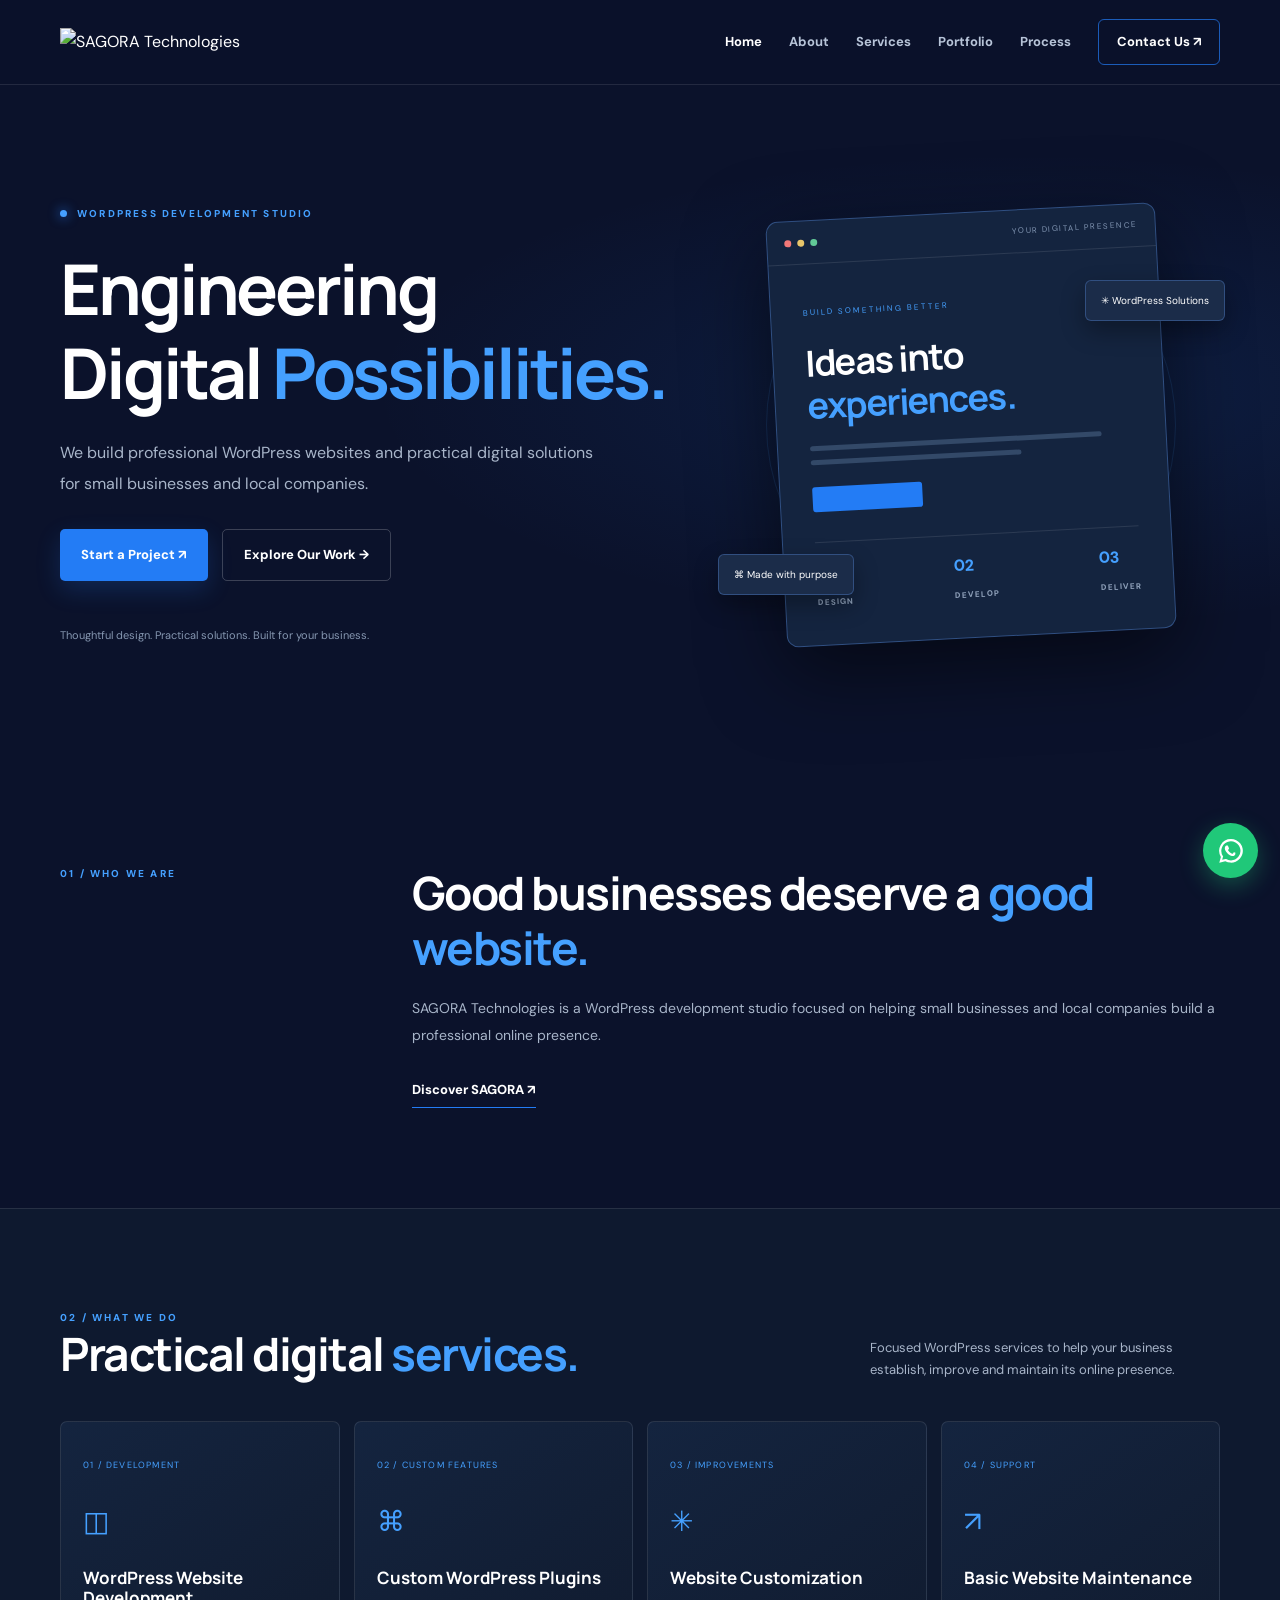
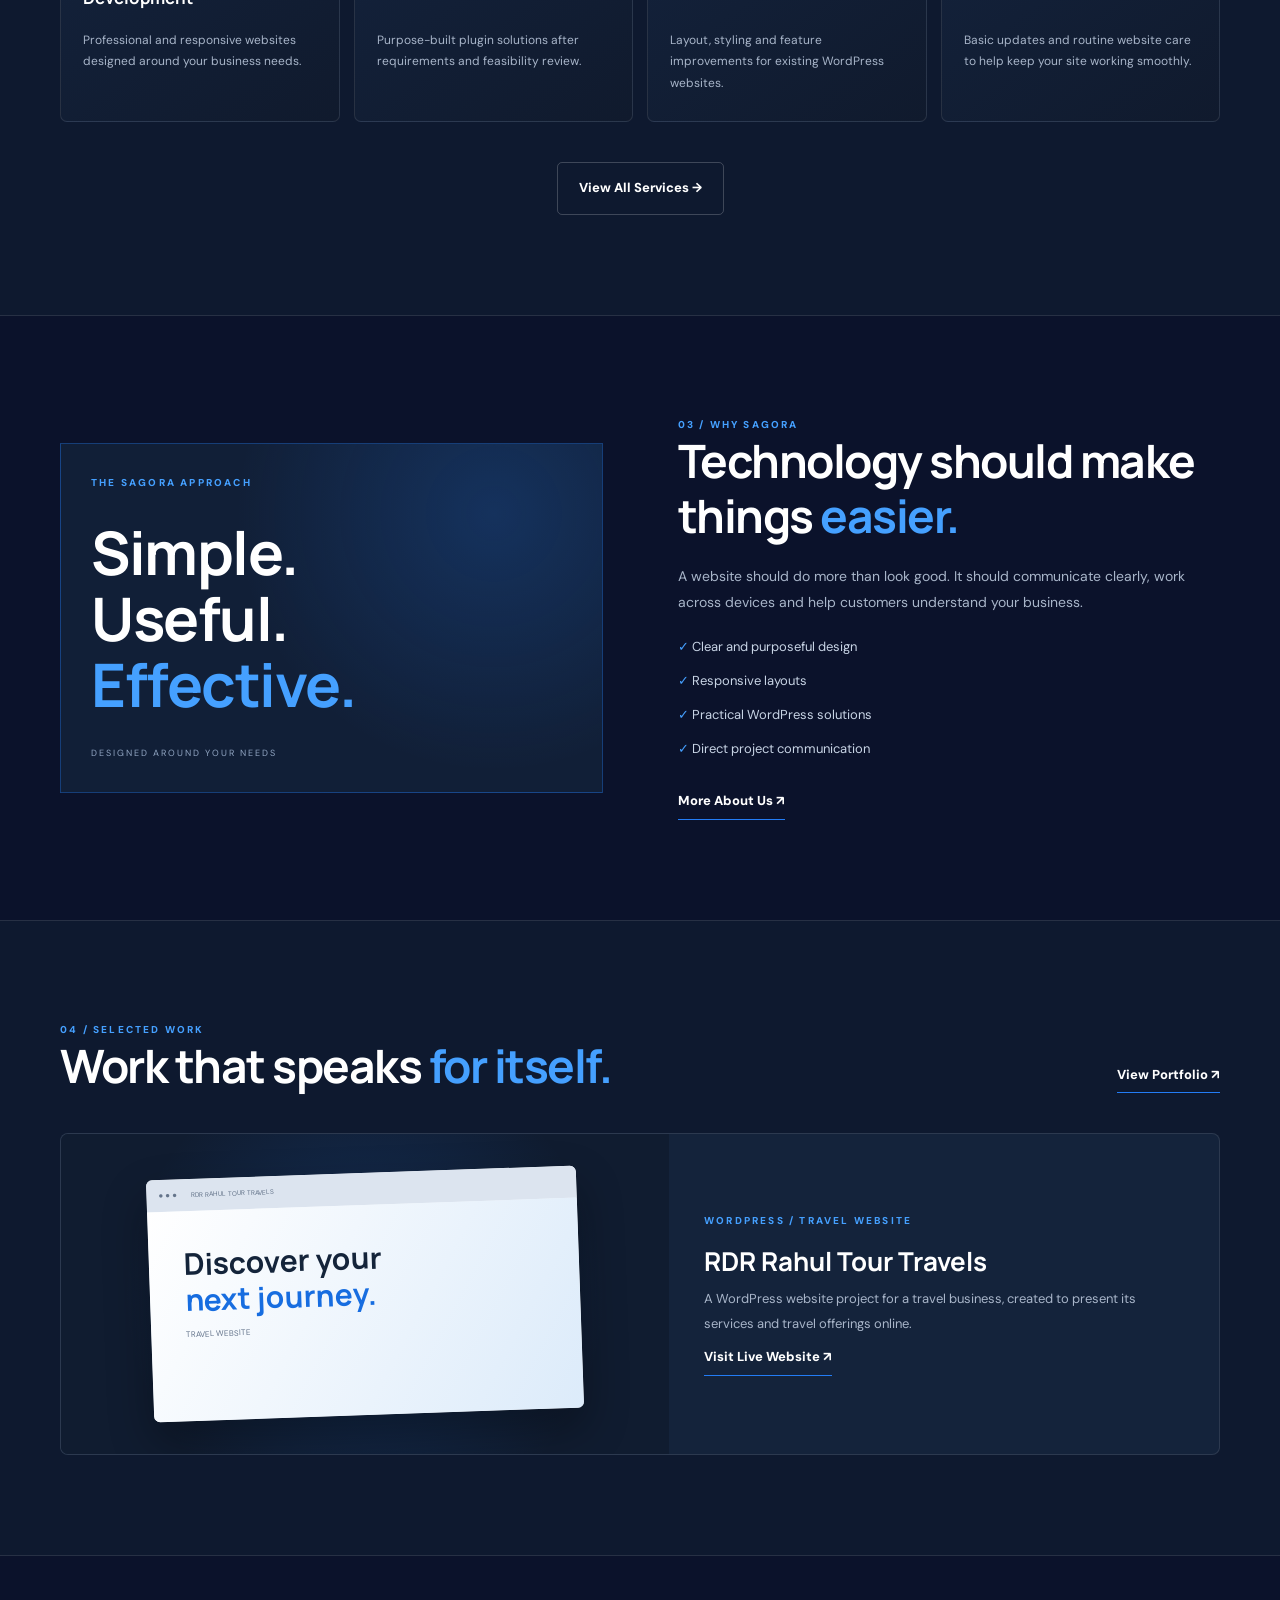
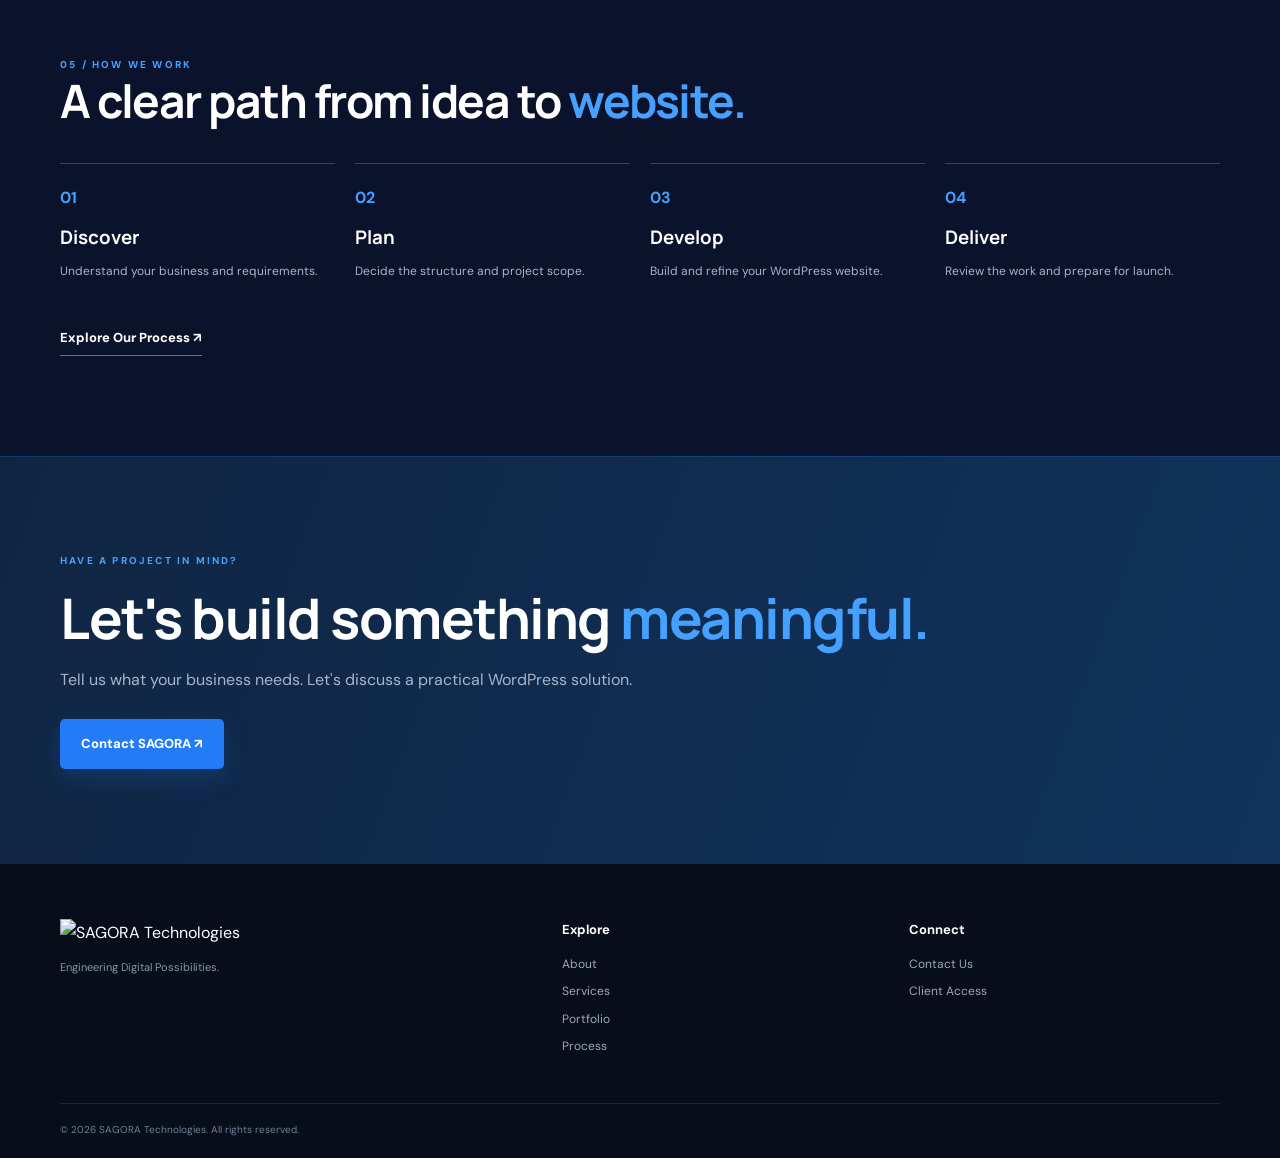
==== index.html @ b519bece "Add files via upload" ====
<!DOCTYPE html>
<html lang="en">
<head>
  <meta charset="UTF-8">
  <meta name="viewport" content="width=device-width, initial-scale=1">
  <meta name="description" content="SAGORA Technologies — WordPress website development for businesses.">
  <meta name="theme-color" content="#0B122B">
  <title>SAGORA Technologies | Engineering Digital Possibilities</title>
  <link rel="icon" type="image/png" href="assets/sagora-logo.png">
  <link rel="preconnect" href="https://fonts.googleapis.com">
  <link href="https://fonts.googleapis.com/css2?family=DM+Sans:wght@400;500;600;700&family=Manrope:wght@400;500;600;700;800&display=swap" rel="stylesheet">
  <link rel="stylesheet" href="style.css">
</head>
<body>
<header class="header">
  <div class="container nav-wrap">
    <a href="index.html" class="brand"><img src="assets/sagora-logo.png" alt="SAGORA Technologies"></a>
    <button class="menu-toggle" aria-label="Toggle navigation">☰</button>
    <nav class="nav">
      <a class="active" href="index.html">Home</a>
      <a href="about.html">About</a>
      <a href="services.html">Services</a>
      <a href="work.html">Portfolio</a>
      <a href="process.html">Process</a>
      <a class="nav-button" href="login.html">Contact Us ↗</a>
    </nav>
  </div>
</header>

<main>
  <section class="hero">
    <div class="container hero-grid">
      <div class="hero-copy reveal">
        <div class="eyebrow"><i></i> WORDPRESS DEVELOPMENT STUDIO</div>
        <h1>Engineering<br>Digital <span>Possibilities.</span></h1>
        <p>We build professional WordPress websites and practical digital solutions for small businesses and local companies.</p>
        <div class="actions">
          <a class="btn primary" href="login.html">Start a Project ↗</a>
          <a class="btn outline" href="work.html">Explore Our Work →</a>
        </div>
        <div class="hero-caption">Thoughtful design. Practical solutions. Built for your business.</div>
      </div>

      <div class="hero-art reveal">
        <div class="art-orbit"></div>
        <div class="art-window">
          <div class="window-top"><span></span><span></span><span></span><small>YOUR DIGITAL PRESENCE</small></div>
          <div class="window-content">
            <small>BUILD SOMETHING BETTER</small>
            <h2>Ideas into<br><span>experiences.</span></h2>
            <div class="fake-line"></div><div class="fake-line short"></div>
            <div class="fake-button"></div>
            <div class="art-bottom"><span>01<br><small>DESIGN</small></span><span>02<br><small>DEVELOP</small></span><span>03<br><small>DELIVER</small></span></div>
          </div>
        </div>
        <div class="art-tag tag-one">✳ WordPress Solutions</div>
        <div class="art-tag tag-two">⌘ Made with purpose</div>
      </div>
    </div>
  </section>

  <section class="section">
    <div class="container intro-grid reveal">
      <div class="eyebrow">01 / WHO WE ARE</div>
      <div><h2>Good businesses deserve a <span>good website.</span></h2>
        <p>SAGORA Technologies is a WordPress development studio focused on helping small businesses and local companies build a professional online presence.</p>
        <a class="text-link" href="about.html">Discover SAGORA ↗</a>
      </div>
    </div>
  </section>

  <section class="section section-alt">
    <div class="container">
      <div class="section-heading reveal">
        <div><div class="eyebrow">02 / WHAT WE DO</div><h2>Practical digital <span>services.</span></h2></div>
        <p>Focused WordPress services to help your business establish, improve and maintain its online presence.</p>
      </div>
      <div class="service-grid">
        <article class="service-card reveal"><span>01 / DEVELOPMENT</span><div class="service-icon">◫</div><h3>WordPress Website Development</h3><p>Professional and responsive websites designed around your business needs.</p></article>
        <article class="service-card reveal"><span>02 / CUSTOM FEATURES</span><div class="service-icon">⌘</div><h3>Custom WordPress Plugins</h3><p>Purpose-built plugin solutions after requirements and feasibility review.</p></article>
        <article class="service-card reveal"><span>03 / IMPROVEMENTS</span><div class="service-icon">✳</div><h3>Website Customization</h3><p>Layout, styling and feature improvements for existing WordPress websites.</p></article>
        <article class="service-card reveal"><span>04 / SUPPORT</span><div class="service-icon">↗</div><h3>Basic Website Maintenance</h3><p>Basic updates and routine website care to help keep your site working smoothly.</p></article>
      </div>
      <div class="center"><a href="services.html" class="btn outline">View All Services →</a></div>
    </div>
  </section>

  <section class="section">
    <div class="container feature-grid">
      <div class="feature-panel reveal"><div class="eyebrow">THE SAGORA APPROACH</div><h2>Simple.<br>Useful.<br><span>Effective.</span></h2><small>DESIGNED AROUND YOUR NEEDS</small></div>
      <div class="reveal"><div class="eyebrow">03 / WHY SAGORA</div><h2>Technology should make things <span>easier.</span></h2>
        <p>A website should do more than look good. It should communicate clearly, work across devices and help customers understand your business.</p>
        <ul class="check-list"><li>✓ Clear and purposeful design</li><li>✓ Responsive layouts</li><li>✓ Practical WordPress solutions</li><li>✓ Direct project communication</li></ul>
        <a href="about.html" class="text-link">More About Us ↗</a>
      </div>
    </div>
  </section>

  <section class="section section-alt">
    <div class="container">
      <div class="section-heading reveal"><div><div class="eyebrow">04 / SELECTED WORK</div><h2>Work that speaks <span>for itself.</span></h2></div><a href="work.html" class="text-link">View Portfolio ↗</a></div>
      <a class="project-card reveal" href="https://rdrrahultourtravels.thsite.top/" target="_blank" rel="noopener noreferrer">
        <div class="project-art"><div class="project-browser"><div class="browser-top">● ● ● <small>RDR RAHUL TOUR TRAVELS</small></div><div class="browser-body"><h3>Discover your<br><span>next journey.</span></h3><small>TRAVEL WEBSITE</small></div></div></div>
        <div class="project-info"><div class="eyebrow">WORDPRESS / TRAVEL WEBSITE</div><h3>RDR Rahul Tour Travels</h3><p>A WordPress website project for a travel business, created to present its services and travel offerings online.</p><span class="text-link">Visit Live Website ↗</span></div>
      </a>
    </div>
  </section>

  <section class="section">
    <div class="container">
      <div class="eyebrow">05 / HOW WE WORK</div><h2>A clear path from idea to <span>website.</span></h2>
      <div class="steps-grid">
        <div class="step"><b>01</b><h3>Discover</h3><p>Understand your business and requirements.</p></div>
        <div class="step"><b>02</b><h3>Plan</h3><p>Decide the structure and project scope.</p></div>
        <div class="step"><b>03</b><h3>Develop</h3><p>Build and refine your WordPress website.</p></div>
        <div class="step"><b>04</b><h3>Deliver</h3><p>Review the work and prepare for launch.</p></div>
      </div>
      <a href="process.html" class="text-link">Explore Our Process ↗</a>
    </div>
  </section>

  <section class="cta">
    <div class="container reveal"><div class="eyebrow">HAVE A PROJECT IN MIND?</div><h2>Let's build something <span>meaningful.</span></h2><p>Tell us what your business needs. Let's discuss a practical WordPress solution.</p><a href="login.html" class="btn primary">Contact SAGORA ↗</a></div>
  </section>
</main>

<footer class="footer">
  <div class="container footer-grid">
    <div><img src="assets/sagora-logo.png" alt="SAGORA Technologies"><p>Engineering Digital Possibilities.</p></div>
    <div><h4>Explore</h4><a href="about.html">About</a><a href="services.html">Services</a><a href="work.html">Portfolio</a><a href="process.html">Process</a></div>
    <div><h4>Connect</h4><a href="login.html">Contact Us</a><a href="login.html">Client Access</a></div>
  </div>
  <div class="container footer-bottom">© <span class="year"></span> SAGORA Technologies. All rights reserved.</div>
</footer>

<a class="floating-whatsapp" href="login.html" aria-label="Login to contact SAGORA">
  <svg viewBox="0 0 32 32" aria-hidden="true"><path d="M16 3.2A12.6 12.6 0 0 0 5.2 22.3L3.5 28.5l6.4-1.7A12.6 12.6 0 1 0 16 3.2Zm0 22.8a10.2 10.2 0 0 1-5.2-1.4l-.4-.2-3.8 1 1-3.7-.3-.4A10.2 10.2 0 1 1 16 26Zm5.6-7.6c-.3-.2-1.8-.9-2.1-1s-.5-.2-.7.2-.8 1-1 1.2-.4.2-.7.1a8.3 8.3 0 0 1-2.5-1.5 9.4 9.4 0 0 1-1.7-2.1c-.2-.3 0-.5.1-.6l.5-.6c.2-.2.2-.4.3-.6s0-.4 0-.6-.7-1.7-1-2.3-.5-.5-.7-.5h-.6c-.2 0-.6.1-.9.4s-1.2 1.2-1.2 2.8 1.2 3.2 1.4 3.4a11.6 11.6 0 0 0 4.5 4c.6.3 1.1.5 1.5.6.6.2 1.2.2 1.6.1.5-.1 1.8-.7 2-1.4s.3-1.3.2-1.4-.3-.2-.6-.4Z"/></svg>
</a>
<script src="script.js"></script>
</body>
</html>
---- style.css ----
:root {
  --navy:#0B122B;
  --blue:#237CF5;
  --slate:#64748B;
  --white:#fff;
  --muted:#A8B5C9;
  --line:rgba(255,255,255,.1);
  --card:#111D34;
}
*{margin:0;padding:0;box-sizing:border-box}
html{scroll-behavior:smooth}
body{background:var(--navy);color:var(--white);font-family:"DM Sans",sans-serif;line-height:1.7;overflow-x:hidden}
a{text-decoration:none;color:inherit}
button,input,select,textarea{font:inherit}
.container{width:min(1160px,calc(100% - 44px));margin:auto}
.header{position:sticky;top:0;z-index:100;background:rgba(11,18,43,.92);backdrop-filter:blur(18px);border-bottom:1px solid var(--line)}
.nav-wrap{height:84px;display:flex;align-items:center;justify-content:space-between}
.brand img{width:190px;height:65px;object-fit:contain;object-position:left center}
.nav{display:flex;align-items:center;gap:27px}
.nav a{font-size:13px;font-weight:700;color:#B7C4D8;transition:.25s}
.nav a:hover,.nav a.active{color:#fff}
.nav .nav-button{padding:11px 18px;border:1px solid rgba(35,124,245,.7);border-radius:6px;color:white}
.nav .nav-button:hover{background:var(--blue)}
.menu-toggle{display:none;background:none;color:white;border:0;font-size:25px}
.hero{min-height:680px;display:flex;align-items:center;overflow:hidden;position:relative;background:radial-gradient(ellipse at 80% 45%,rgba(35,124,245,.12),transparent 45%)}
.hero-grid{display:grid;grid-template-columns:1.1fr .9fr;align-items:center;gap:55px;padding:75px 0}
.eyebrow{font-size:10px;font-weight:800;letter-spacing:2.2px;color:#45A0FF}
.hero .eyebrow{display:flex;align-items:center;gap:10px}
.hero .eyebrow i{width:7px;height:7px;background:#45A0FF;border-radius:50%;box-shadow:0 0 12px #237CF5}
h1,h2,h3{font-family:Manrope,sans-serif;line-height:1.2}
.hero h1{font-size:clamp(44px,5.6vw,70px);letter-spacing:-3px;margin:24px 0}
h1 span,h2 span{color:#45A0FF}
.hero-copy>p,.page-hero p{max-width:550px;color:var(--muted);font-size:16px;line-height:1.9}
.actions{display:flex;flex-wrap:wrap;gap:14px;margin-top:30px}
.btn{display:inline-flex;align-items:center;justify-content:center;gap:15px;padding:14px 21px;border-radius:5px;font-size:13px;font-weight:800;transition:.25s}
.btn:hover{transform:translateY(-3px)}
.primary{background:var(--blue);color:white;box-shadow:0 9px 25px rgba(35,124,245,.2)}
.primary:hover{background:#4090FF}
.outline{border:1px solid rgba(255,255,255,.2);color:white}
.outline:hover{border-color:#45A0FF;background:rgba(35,124,245,.1)}
.hero-caption{margin-top:45px;color:#8596B0;font-size:11px}
.hero-art{height:430px;display:grid;place-items:center;position:relative}
.art-orbit{position:absolute;width:410px;height:410px;border:1px solid rgba(69,160,255,.15);border-radius:50%;animation:spin 40s linear infinite}
.art-window{width:min(390px,90%);background:#14243F;border:1px solid rgba(100,160,255,.35);border-radius:12px;box-shadow:0 25px 80px #0008;transform:rotate(-3deg);position:relative;z-index:2}
.window-top{height:43px;border-bottom:1px solid var(--line);display:flex;align-items:center;gap:6px;padding:0 17px}
.window-top>span{width:7px;height:7px;background:#F27878;border-radius:50%}
.window-top>span:nth-child(2){background:#E8C66A}.window-top>span:nth-child(3){background:#61C997}
.window-top small{margin-left:auto;color:#8195B2;font-size:8px;letter-spacing:1.5px}
.window-content{padding:32px}
.window-content>small{font-size:8px;letter-spacing:2px;color:#45A0FF}
.window-content h2{font-size:36px;margin:18px 0}
.fake-line{height:5px;width:90%;border-radius:5px;background:#334968;margin:9px 0}
.fake-line.short{width:65%}
.fake-button{height:25px;width:110px;background:var(--blue);border-radius:3px;margin-top:22px}
.art-bottom{display:flex;justify-content:space-between;border-top:1px solid var(--line);margin-top:30px;padding-top:16px;color:#45A0FF;font-weight:800}
.art-bottom small{font-size:8px;color:#90A2BB;letter-spacing:1px}
.art-tag{position:absolute;z-index:3;background:#1B2C49;border:1px solid rgba(100,160,255,.3);padding:11px 15px;border-radius:6px;font-size:10px;box-shadow:0 10px 25px #0005}
.tag-one{top:70px;right:-5px}.tag-two{bottom:45px;left:-5px}
.section{padding:100px 0}
.section-alt{background:#0E192F;border-top:1px solid var(--line);border-bottom:1px solid var(--line)}
.intro-grid,.story-grid{display:grid;grid-template-columns:.55fr 1.45fr;gap:45px}
h2{font-size:clamp(30px,4vw,46px);letter-spacing:-1.5px}
.intro-grid p,.story-grid p,.feature-grid p{color:var(--muted);font-size:14px;line-height:1.9;margin:20px 0}
.text-link{display:inline-block;color:#fff;font-size:13px;font-weight:800;border-bottom:1px solid #237CF5;padding-bottom:6px;margin-top:10px}
.text-link:hover{color:#45A0FF}
.section-heading{display:flex;justify-content:space-between;align-items:end;gap:35px;margin-bottom:40px}
.section-heading>p{max-width:350px;color:var(--muted);font-size:13px}
.service-grid{display:grid;grid-template-columns:repeat(4,1fr);gap:14px;margin-top:35px}
.service-card{padding:27px 22px;background:linear-gradient(145deg,#14243F,#101A2D);border:1px solid var(--line);border-radius:7px;transition:.3s}
.service-card:hover,.detail-card:hover{transform:translateY(-7px);border-color:#398BFF}
.service-card>span,.detail-card>span{font-size:9px;color:#45A0FF;letter-spacing:1.2px}
.service-icon{font-size:28px;color:#45A0FF;margin:22px 0}
.service-card h3{font-size:17px;min-height:50px}
.service-card p,.step p{font-size:12px;color:var(--muted);margin-top:12px;line-height:1.8}
.center{text-align:center;margin-top:40px}
.feature-grid{display:grid;grid-template-columns:1fr 1fr;gap:75px;align-items:center}
.feature-panel{min-height:350px;padding:30px;background:radial-gradient(circle at 80% 20%,#237cf533,transparent 50%),#111f37;border:1px solid #237cfa55;display:flex;flex-direction:column;justify-content:space-between;transform:rotate(1deg)}
.feature-panel h2{font-size:60px;line-height:1.1}
.feature-panel small{font-size:9px;letter-spacing:2px;color:#91A5C2}
.check-list{list-style:none;display:grid;gap:12px;margin:20px 0;color:#C8D4E5;font-size:13px}
.check-list li::first-letter{color:#45A0FF}
.project-card,.portfolio-card{display:grid;grid-template-columns:1.05fr .95fr;gap:0;background:#14233B;border:1px solid var(--line);border-radius:8px;overflow:hidden;transition:.3s}
.project-card:hover,.portfolio-card:hover{border-color:#398BFF;transform:translateY(-4px)}
.project-art,.portfolio-preview{min-height:320px;display:grid;place-items:center;padding:30px;background:radial-gradient(circle,#237cf533,transparent 70%),#101C30;position:relative}
.project-browser,.portfolio-browser{width:100%;max-width:430px;background:#EFF4FA;color:#15243A;border-radius:6px;overflow:hidden;box-shadow:0 20px 45px #0005;transform:rotate(-2deg);transition:.3s}
.project-card:hover .project-browser,.portfolio-preview:hover .portfolio-browser{transform:rotate(0) scale(1.02)}
.browser-top{background:#DCE4EF;padding:9px 12px;font-size:8px;color:#65758B}
.browser-top small{margin-left:12px}
.browser-body{padding:35px;min-height:210px;background:linear-gradient(120deg,#fff,#DCEBFA)}
.browser-body h3,.browser-body h2{font-size:30px;color:#14243A}
.browser-body h3 span,.browser-body h2 span{color:#176DE0}
.browser-body small{font-size:8px;color:#64748B}
.project-info,.portfolio-info{padding:35px;align-self:center}
.project-info h3,.portfolio-info h2{font-size:26px;margin:17px 0 10px}
.project-info p,.portfolio-info p{color:var(--muted);font-size:13px;line-height:1.9}
.steps-grid,.values-grid{display:grid;grid-template-columns:repeat(4,1fr);gap:20px;margin:35px 0}
.step{border-top:1px solid #33445F;padding-top:20px}
.step b{color:#45A0FF}
.step h3{margin-top:15px}
.cta{padding:95px 0;background:linear-gradient(110deg,#102542,#10335C);border-top:1px solid #237cfa33}
.cta h2{font-size:clamp(35px,5vw,56px);margin:15px 0}
.cta p{color:var(--muted);margin:15px 0 25px}
.footer{padding:55px 0 20px;background:#070D19}
.footer-grid{display:grid;grid-template-columns:1.5fr 1fr 1fr;gap:35px;padding-bottom:40px}
.footer-grid img{width:190px;height:65px;object-fit:contain;object-position:left}
.footer-grid p{color:#8797AD;font-size:11px;margin-top:12px}
.footer-grid h4{font-size:13px;margin-bottom:13px}
.footer-grid a{display:block;color:#9AAAC0;font-size:12px;margin:7px 0}
.footer-grid a:hover{color:#45A0FF}
.footer-bottom{border-top:1px solid var(--line);padding-top:17px;color:#718198;font-size:10px}
.page-hero{padding:105px 0 85px;background:radial-gradient(ellipse at 80% 20%,#237cf522,transparent 50%),#0D182B;border-bottom:1px solid var(--line)}
.page-hero h1{font-size:clamp(42px,5vw,65px);max-width:800px;margin:20px 0}
.page-hero p{max-width:600px}
.values-grid{grid-template-columns:repeat(3,1fr)}
.detail-grid{display:grid;grid-template-columns:repeat(2,1fr);gap:18px}
.detail-card{padding:32px;background:#111F35;border:1px solid var(--line);border-radius:7px;transition:.3s}
.detail-card h2{font-size:24px;margin:20px 0 12px}
.detail-card p{color:var(--muted);font-size:13px}
.detail-card h4{margin-top:20px;font-size:12px}
.notice{padding:25px;background:#14243F;border:1px solid #237cfa55;border-radius:7px}
.notice p{font-size:13px;color:var(--muted);margin-top:8px}
.portfolio-card{grid-template-columns:1.1fr .9fr}
.portfolio-preview{min-height:370px}
.visit-label{position:absolute;bottom:20px;right:22px;font-size:9px;letter-spacing:1px}
.tags{display:flex;gap:8px;flex-wrap:wrap;margin:20px 0}
.tags span{font-size:10px;border:1px solid var(--line);padding:5px 9px;border-radius:4px;color:#B8C6D9}
.muted{color:var(--muted)}
.portfolio-note{margin-top:35px;font-size:12px}
.timeline{max-width:850px}
.timeline article{display:grid;grid-template-columns:65px 1fr;gap:25px;padding-bottom:55px;position:relative}
.timeline article:not(:last-child):after{content:"";position:absolute;left:25px;top:50px;bottom:0;width:1px;background:#237CF5}
.timeline article>b{width:52px;height:52px;border-radius:50%;border:1px solid #398BFF;color:#45A0FF;display:grid;place-items:center;background:#14243F}
.timeline small{color:#45A0FF;letter-spacing:1.5px}
.timeline h2{margin:8px 0}
.timeline p{color:var(--muted);font-size:13px;max-width:650px}
.contact-gate{max-width:650px;text-align:center;padding:55px 25px;border:1px solid var(--line);background:#111F35;border-radius:10px}
.contact-gate h2{margin:15px 0}
.contact-gate p{color:var(--muted);font-size:13px}
.gate-icon{font-size:35px;color:#45A0FF;margin-bottom:15px}
.floating-whatsapp{position:fixed;right:22px;bottom:22px;width:55px;height:55px;border-radius:50%;background:#20C879;display:grid;place-items:center;box-shadow:0 8px 25px #20C87955;z-index:90;transition:.25s}
.floating-whatsapp:hover{transform:translateY(-5px) scale(1.05)}
.floating-whatsapp svg{width:30px;height:30px;fill:white}
.reveal{opacity:0;transform:translateY(22px);transition:.7s}
.reveal.visible{opacity:1;transform:translateY(0)}
@keyframes spin{to{transform:rotate(360deg)}}
@media(max-width:950px){.nav{gap:14px}.nav a{font-size:11px}.service-grid{grid-template-columns:repeat(2,1fr)}.hero-grid{gap:25px}.feature-grid{gap:35px}}
@media(max-width:700px){
 .container{width:calc(100% - 32px)}.nav-wrap{height:72px}.brand img{width:155px;height:58px}.menu-toggle{display:block}
 .nav{display:none;position:absolute;top:72px;left:0;right:0;background:#0B122B;padding:15px 22px 22px;flex-direction:column;align-items:stretch;border-bottom:1px solid var(--line)}
 .nav.open{display:flex}.nav a{padding:11px 0;font-size:13px}.nav .nav-button{text-align:center}
 .hero-grid,.feature-grid,.intro-grid,.story-grid,.project-card,.portfolio-card,.detail-grid{grid-template-columns:1fr}
 .hero-grid{padding:65px 0}.hero h1{font-size:48px}.hero-art{height:370px}.art-orbit{width:320px;height:320px}
 .section{padding:70px 0}.section-heading{display:block}.section-heading>p{margin-top:15px}
 .service-grid{grid-template-columns:1fr 1fr}.feature-panel{min-height:290px}.feature-panel h2{font-size:50px}
 .steps-grid{grid-template-columns:1fr 1fr}.page-hero{padding:75px 0}.page-hero h1{font-size:43px}
 .values-grid{grid-template-columns:1fr}.footer-grid{grid-template-columns:1fr 1fr}.footer-grid>div:first-child{grid-column:1/-1}
 .timeline article{grid-template-columns:50px 1fr;gap:15px}
}
@media(max-width:420px){.service-grid{grid-template-columns:1fr}.actions{flex-direction:column}.actions .btn{width:100%}.steps-grid{grid-template-columns:1fr}.project-info,.portfolio-info{padding:25px}.footer-grid{grid-template-columns:1fr 1fr}}
@media(prefers-reduced-motion:reduce){*{animation:none!important;transition:none!important;scroll-behavior:auto!important}.reveal{opacity:1;transform:none}}
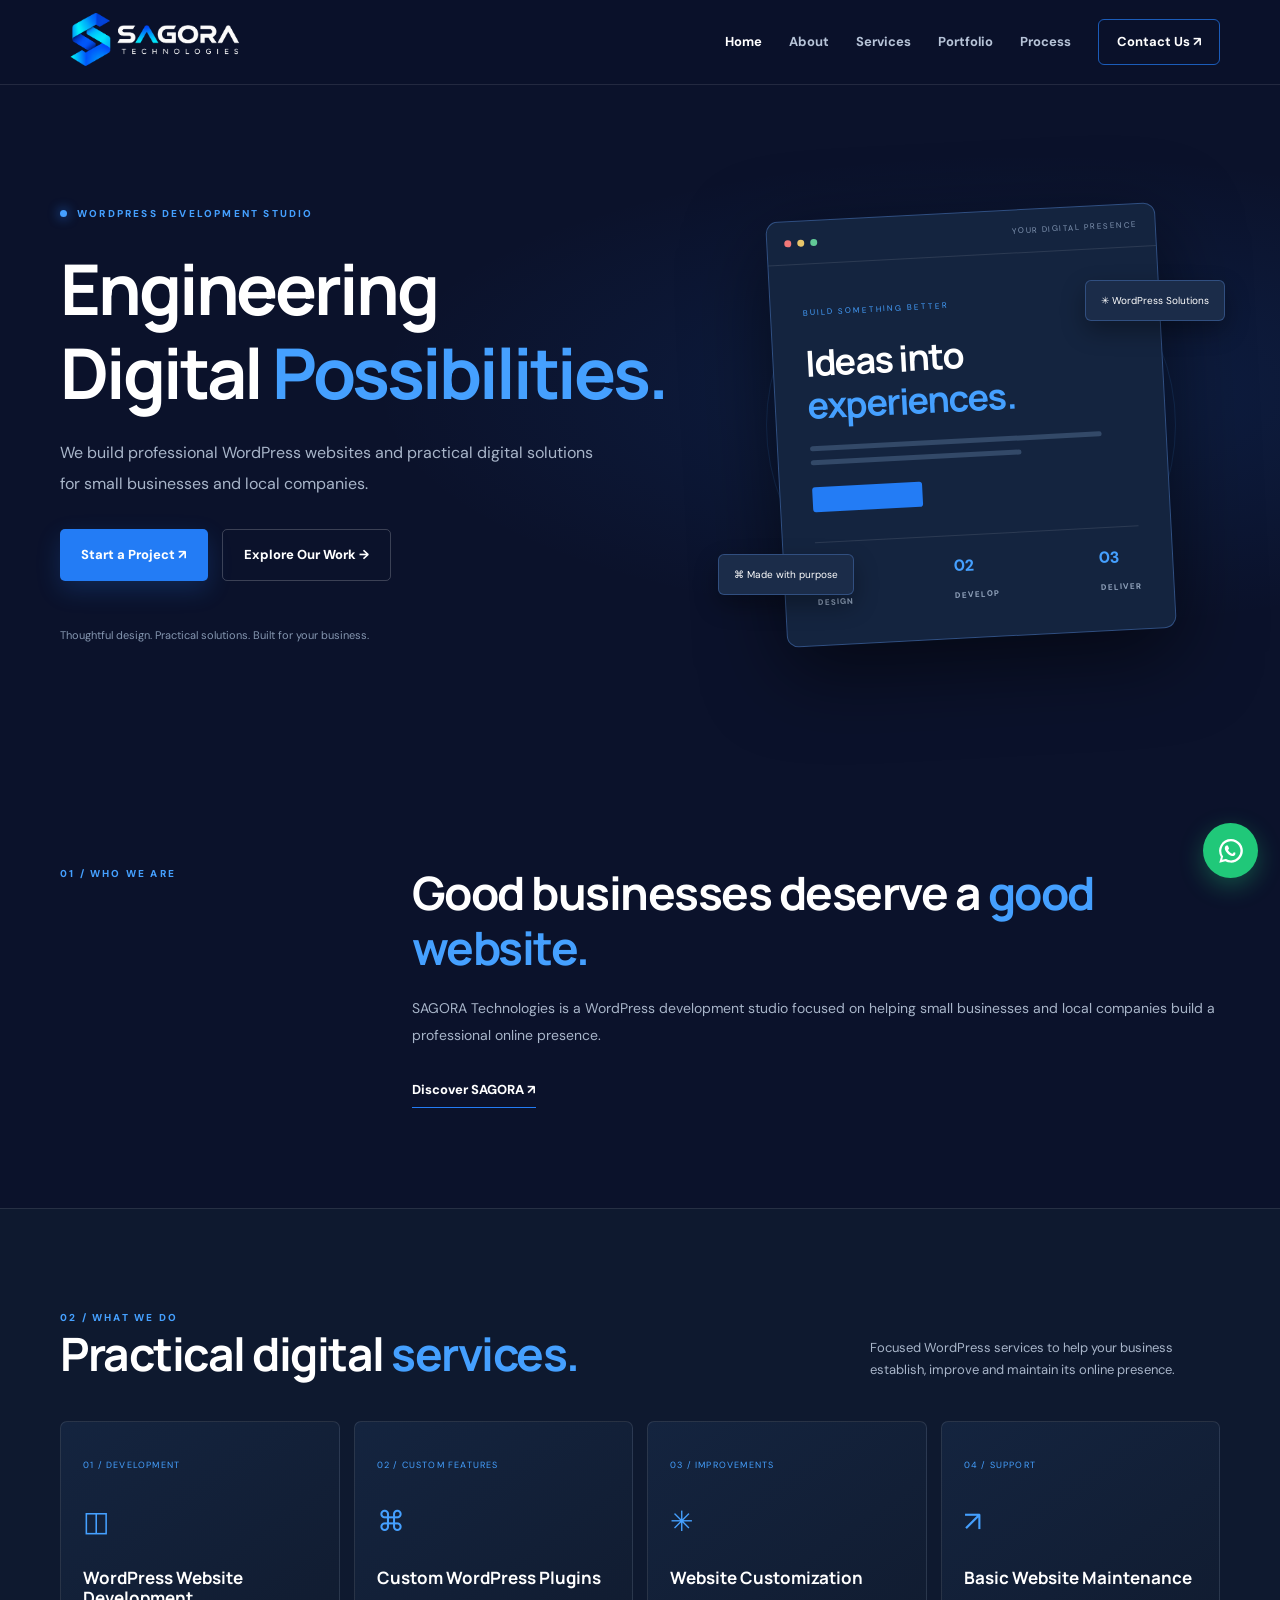
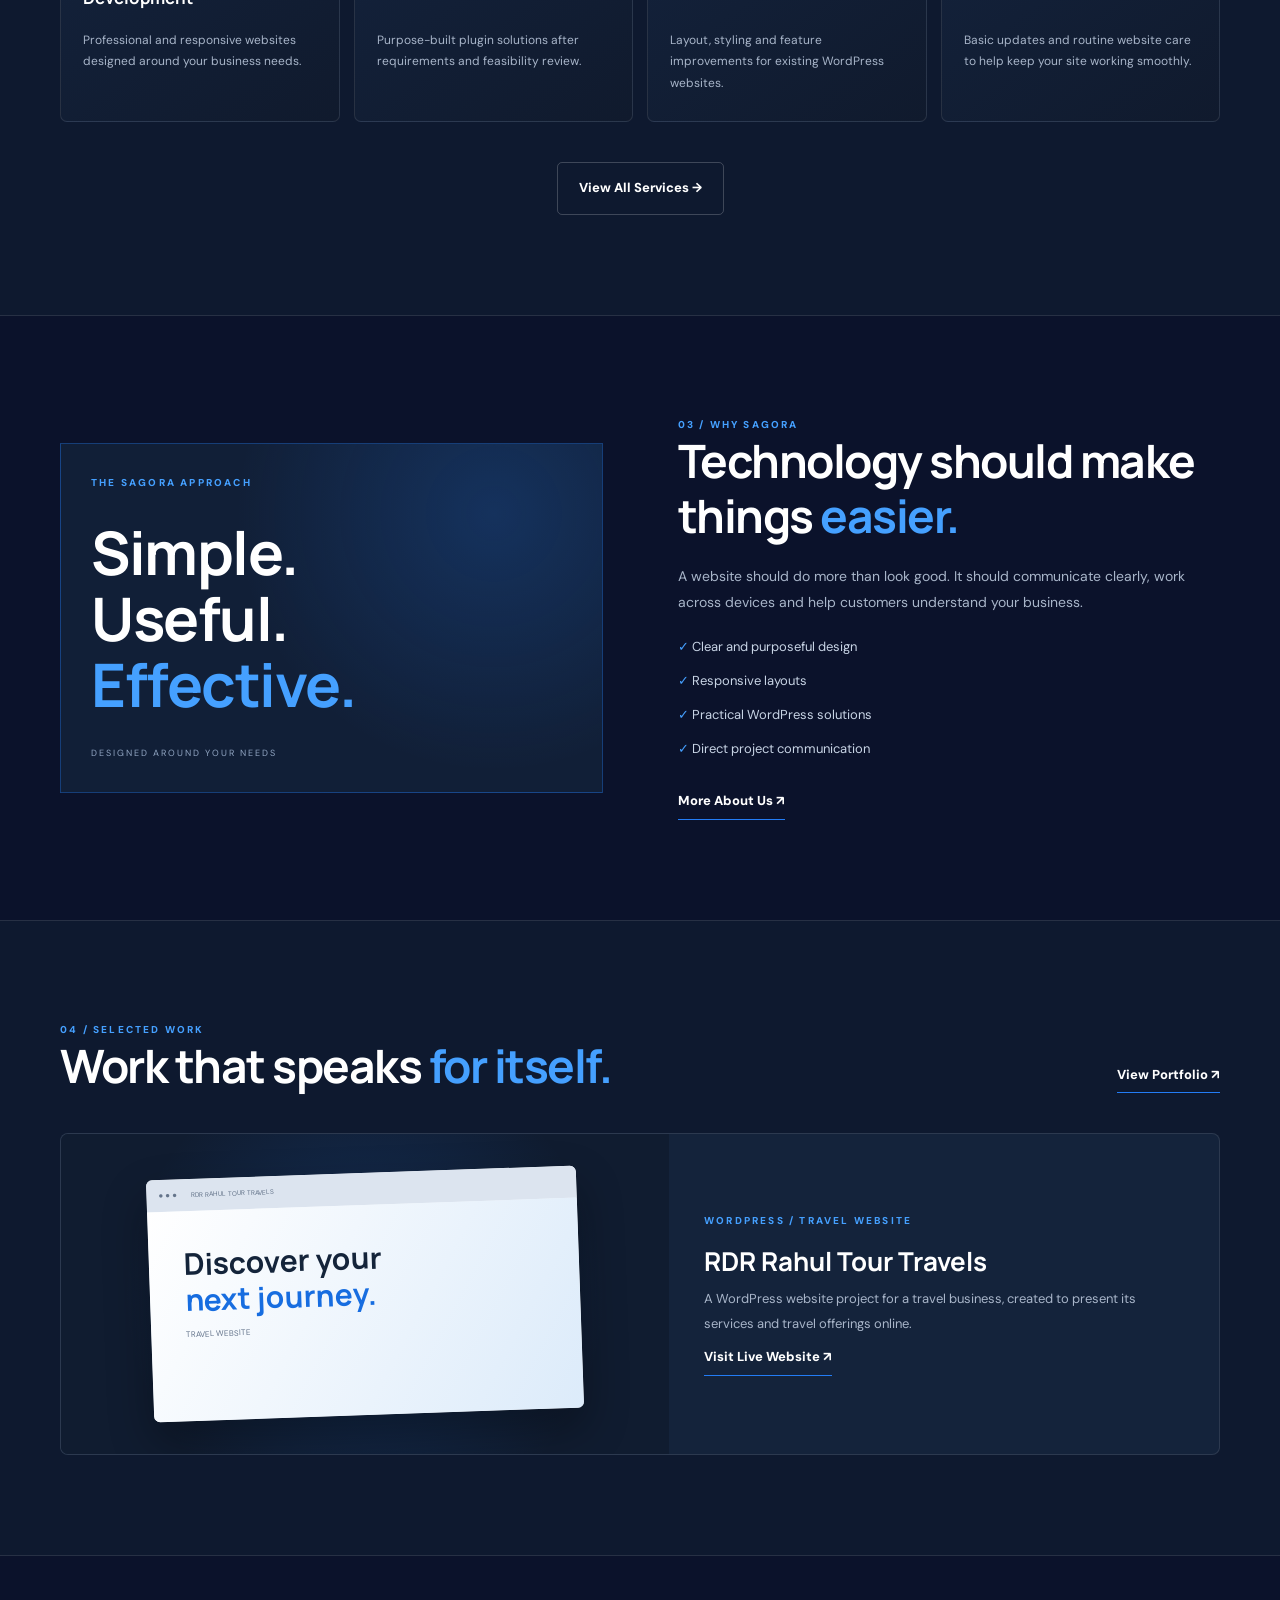
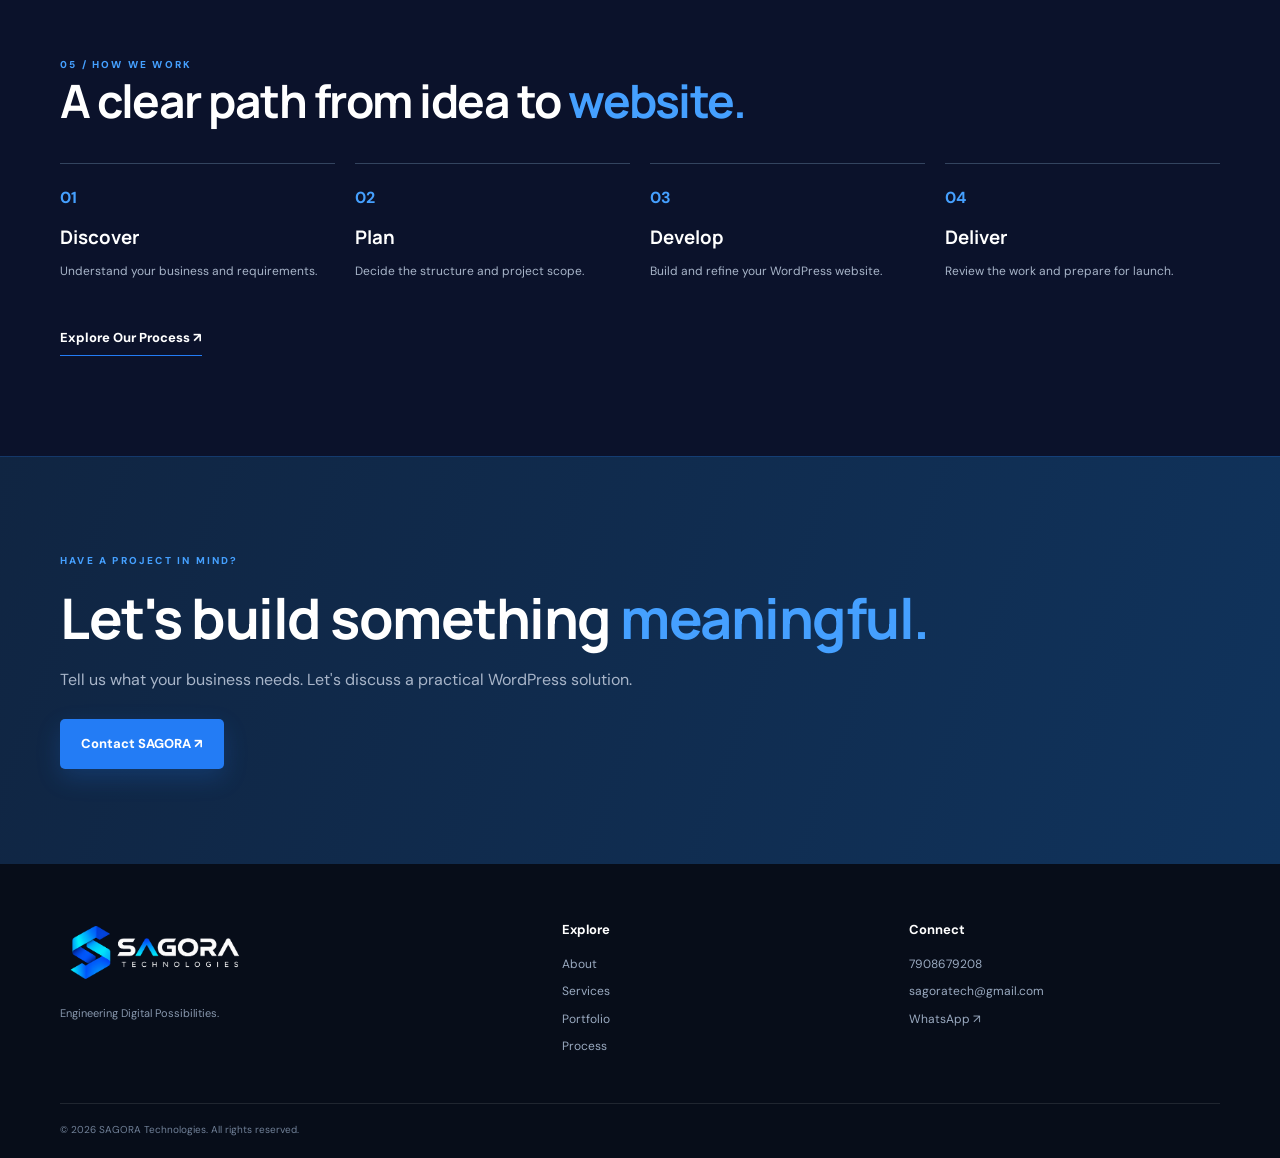
==== commit f1102268: "Add files via upload" ====
--- a/index.html
+++ b/index.html
@@ -12,20 +12,11 @@
   <link rel="stylesheet" href="style.css">
 </head>
 <body>
-<header class="header">
-  <div class="container nav-wrap">
-    <a href="index.html" class="brand"><img src="assets/sagora-logo.png" alt="SAGORA Technologies"></a>
-    <button class="menu-toggle" aria-label="Toggle navigation">☰</button>
-    <nav class="nav">
-      <a class="active" href="index.html">Home</a>
-      <a href="about.html">About</a>
-      <a href="services.html">Services</a>
-      <a href="work.html">Portfolio</a>
-      <a href="process.html">Process</a>
-      <a class="nav-button" href="login.html">Contact Us ↗</a>
-    </nav>
-  </div>
-</header>
+<header class="header"><div class="container nav-wrap">
+<a href="index.html" class="brand"><img src="assets/sagora-logo.png" alt="SAGORA Technologies"></a>
+<button class="menu-toggle" type="button" aria-label="Open navigation" aria-expanded="false"><span></span><span></span><span></span></button>
+<nav class="nav"><a href="index.html" data-page="index" class="active">Home</a><a href="about.html" data-page="about">About</a><a href="services.html" data-page="services">Services</a><a href="work.html" data-page="work">Portfolio</a><a href="process.html" data-page="process">Process</a><a class="nav-button" href="contact.html" data-page="contact">Contact Us ↗</a></nav>
+</div></header>
 
 <main>
   <section class="hero">
@@ -35,7 +26,7 @@
         <h1>Engineering<br>Digital <span>Possibilities.</span></h1>
         <p>We build professional WordPress websites and practical digital solutions for small businesses and local companies.</p>
         <div class="actions">
-          <a class="btn primary" href="login.html">Start a Project ↗</a>
+          <a class="btn primary" href="contact.html">Start a Project ↗</a>
           <a class="btn outline" href="work.html">Explore Our Work →</a>
         </div>
         <div class="hero-caption">Thoughtful design. Practical solutions. Built for your business.</div>
@@ -120,22 +111,16 @@
   </section>
 
   <section class="cta">
-    <div class="container reveal"><div class="eyebrow">HAVE A PROJECT IN MIND?</div><h2>Let's build something <span>meaningful.</span></h2><p>Tell us what your business needs. Let's discuss a practical WordPress solution.</p><a href="login.html" class="btn primary">Contact SAGORA ↗</a></div>
+    <div class="container reveal"><div class="eyebrow">HAVE A PROJECT IN MIND?</div><h2>Let's build something <span>meaningful.</span></h2><p>Tell us what your business needs. Let's discuss a practical WordPress solution.</p><a href="contact.html" class="btn primary">Contact SAGORA ↗</a></div>
   </section>
 </main>
 
-<footer class="footer">
-  <div class="container footer-grid">
-    <div><img src="assets/sagora-logo.png" alt="SAGORA Technologies"><p>Engineering Digital Possibilities.</p></div>
-    <div><h4>Explore</h4><a href="about.html">About</a><a href="services.html">Services</a><a href="work.html">Portfolio</a><a href="process.html">Process</a></div>
-    <div><h4>Connect</h4><a href="login.html">Contact Us</a><a href="login.html">Client Access</a></div>
-  </div>
-  <div class="container footer-bottom">© <span class="year"></span> SAGORA Technologies. All rights reserved.</div>
-</footer>
-
-<a class="floating-whatsapp" href="login.html" aria-label="Login to contact SAGORA">
-  <svg viewBox="0 0 32 32" aria-hidden="true"><path d="M16 3.2A12.6 12.6 0 0 0 5.2 22.3L3.5 28.5l6.4-1.7A12.6 12.6 0 1 0 16 3.2Zm0 22.8a10.2 10.2 0 0 1-5.2-1.4l-.4-.2-3.8 1 1-3.7-.3-.4A10.2 10.2 0 1 1 16 26Zm5.6-7.6c-.3-.2-1.8-.9-2.1-1s-.5-.2-.7.2-.8 1-1 1.2-.4.2-.7.1a8.3 8.3 0 0 1-2.5-1.5 9.4 9.4 0 0 1-1.7-2.1c-.2-.3 0-.5.1-.6l.5-.6c.2-.2.2-.4.3-.6s0-.4 0-.6-.7-1.7-1-2.3-.5-.5-.7-.5h-.6c-.2 0-.6.1-.9.4s-1.2 1.2-1.2 2.8 1.2 3.2 1.4 3.4a11.6 11.6 0 0 0 4.5 4c.6.3 1.1.5 1.5.6.6.2 1.2.2 1.6.1.5-.1 1.8-.7 2-1.4s.3-1.3.2-1.4-.3-.2-.6-.4Z"/></svg>
-</a>
+<footer class="footer"><div class="container footer-grid">
+<div><img src="assets/sagora-logo.png" alt="SAGORA Technologies"><p>Engineering Digital Possibilities.</p></div>
+<div><h4>Explore</h4><a href="about.html">About</a><a href="services.html">Services</a><a href="work.html">Portfolio</a><a href="process.html">Process</a></div>
+<div><h4>Connect</h4><a href="tel:+917908679208">7908679208</a><a href="mailto:sagoratech@gmail.com">sagoratech@gmail.com</a><a href="https://wa.me/917908679208" target="_blank" rel="noopener noreferrer">WhatsApp ↗</a></div>
+</div><div class="container footer-bottom">© <span class="year"></span> SAGORA Technologies. All rights reserved.</div></footer>
+<a class="floating-whatsapp" href="https://wa.me/917908679208?text=Hello%20SAGORA%2C%20I%20would%20like%20to%20discuss%20a%20website%20project." target="_blank" rel="noopener noreferrer" aria-label="Chat with SAGORA on WhatsApp"><svg viewBox="0 0 32 32" aria-hidden="true"><path d="M16 3.2A12.6 12.6 0 0 0 5.2 22.3L3.5 28.5l6.4-1.7A12.6 12.6 0 1 0 16 3.2Zm0 22.8a10.2 10.2 0 0 1-5.2-1.4l-.4-.2-3.8 1 1-3.7-.3-.4A10.2 10.2 0 1 1 16 26Zm5.6-7.6c-.3-.2-1.8-.9-2.1-1s-.5-.2-.7.2-.8 1-1 1.2-.4.2-.7.1a8.3 8.3 0 0 1-2.5-1.5 9.4 9.4 0 0 1-1.7-2.1c-.2-.3 0-.5.1-.6l.5-.6c.2-.2.2-.4.3-.6s0-.4 0-.6-.7-1.7-1-2.3-.5-.5-.7-.5h-.6c-.2 0-.6.1-.9.4s-1.2 1.2-1.2 2.8 1.2 3.2 1.4 3.4a11.6 11.6 0 0 0 4.5 4c.6.3 1.1.5 1.5.6.6.2 1.2.2 1.6.1.5-.1 1.8-.7 2-1.4s.3-1.3.2-1.4-.3-.2-.6-.4Z"/></svg></a>
 <script src="script.js"></script>
 </body>
 </html>
--- a/style.css
+++ b/style.css
@@ -157,4 +157,58 @@
  .timeline article{grid-template-columns:50px 1fr;gap:15px}
 }
 @media(max-width:420px){.service-grid{grid-template-columns:1fr}.actions{flex-direction:column}.actions .btn{width:100%}.steps-grid{grid-template-columns:1fr}.project-info,.portfolio-info{padding:25px}.footer-grid{grid-template-columns:1fr 1fr}}
-@media(prefers-reduced-motion:reduce){*{animation:none!important;transition:none!important;scroll-behavior:auto!important}.reveal{opacity:1;transform:none}}+@media(prefers-reduced-motion:reduce){*{animation:none!important;transition:none!important;scroll-behavior:auto!important}.reveal{opacity:1;transform:none}}
+
+/* SAGORA mobile navigation */
+.menu-toggle{width:46px;height:46px;display:none;align-items:center;justify-content:center;flex-direction:column;gap:6px;border:1px solid rgba(69,160,255,.35);border-radius:13px;background:linear-gradient(145deg,#142746,#0d1830);cursor:pointer;box-shadow:0 8px 22px #0003;transition:.25s}
+.menu-toggle span{display:block;width:19px;height:2px;border-radius:3px;background:#eaf3ff;transition:transform .3s ease,opacity .2s ease,width .3s ease}
+.menu-toggle:hover{border-color:#45A0FF;box-shadow:0 0 0 4px #237cf51a}
+.menu-toggle[aria-expanded="true"] span:first-child{transform:translateY(8px) rotate(45deg)}
+.menu-toggle[aria-expanded="true"] span:nth-child(2){opacity:0;width:5px}
+.menu-toggle[aria-expanded="true"] span:last-child{transform:translateY(-8px) rotate(-45deg)}
+.nav a.active{color:#fff}
+.floating-whatsapp{animation:waPulse 2.8s infinite}
+@keyframes waPulse{0%,100%{box-shadow:0 8px 25px #20c87955,0 0 0 0 #20c87935}50%{box-shadow:0 8px 25px #20c87966,0 0 0 11px #20c87900}}
+/* Contact page */
+.contact-layout{display:grid;grid-template-columns:1.05fr .95fr;gap:55px;align-items:start}
+.contact-intro h2{margin:15px 0}.contact-intro>.muted{max-width:520px;margin:18px 0 28px}
+.contact-methods{display:grid;gap:12px}
+.contact-method{display:flex;align-items:center;gap:15px;padding:17px;background:#14233b;border:1px solid var(--line);border-radius:9px;transition:.25s}
+.contact-method:hover{transform:translateX(5px);border-color:#398bff}
+.contact-method-icon{width:43px;height:43px;display:grid;place-items:center;background:#237cf522;color:#58a4ff;border-radius:12px;font-size:19px}
+.contact-method-icon.whatsapp-symbol{background:#20c87920;color:#20c879}
+.contact-method>span:nth-child(2){display:grid;gap:3px}.contact-method small,.project-facts small{font-size:9px;letter-spacing:1.5px;color:#8da1bd}.contact-method strong{font-size:14px}.contact-method>b{margin-left:auto;color:#58a4ff}
+.contact-side{padding:32px;background:linear-gradient(145deg,#14243f,#101a2d);border:1px solid #237cf544;border-radius:12px}
+.contact-side h3{font-size:23px;margin:13px 0}.contact-side .btn{margin-top:12px}
+/* Premium portfolio */
+.portfolio-hero{padding:95px 0 85px;overflow:hidden;background:radial-gradient(ellipse at 78% 40%,#237cf52c,transparent 43%),linear-gradient(115deg,#0b122b,#101e38);border-bottom:1px solid var(--line)}
+.portfolio-hero-grid{display:grid;grid-template-columns:1fr 1fr;gap:55px;align-items:center}
+.portfolio-hero h1{font:800 clamp(44px,5.8vw,70px)/1.08 Manrope,sans-serif;letter-spacing:-2.8px;margin:23px 0}
+.portfolio-hero h1 span,.portfolio-description h2 span,.portfolio-cta h2 span{color:#45a0ff}
+.portfolio-hero p{max-width:510px;color:var(--muted);font-size:15px;line-height:1.9;margin-bottom:27px}
+.portfolio-count{display:flex;align-items:center;gap:12px;margin-top:38px;color:#45a0ff;font:800 24px Manrope}.portfolio-count small{font:700 9px "DM Sans";letter-spacing:1.7px;color:#8195b2}
+.portfolio-hero-art{min-height:370px;display:grid;place-items:center;position:relative}
+.portfolio-orbit{position:absolute;width:330px;height:330px;border:1px solid #45a0ff35;border-radius:50%;box-shadow:0 0 80px #237cf51a,inset 0 0 70px #237cf512}
+.portfolio-floating-card{position:relative;z-index:2;width:min(350px,90%);min-height:245px;padding:27px;background:linear-gradient(145deg,#1b3456,#101b31);border:1px solid #5ba7ff55;border-radius:15px;box-shadow:0 30px 70px #0007;transform:rotate(-4deg)}
+.portfolio-floating-card>small{font-size:9px;letter-spacing:2px;color:#8da8ca}.portfolio-floating-card strong{display:block;font:800 35px/1.2 Manrope;margin:25px 0}.portfolio-floating-card strong span{color:#55a5ff}
+.portfolio-floating-card>footer{font-size:8px;letter-spacing:1.3px;color:#9aacc4;border-top:1px solid var(--line);padding-top:15px;margin-top:22px}
+.mini-bars{display:flex;gap:7px}.mini-bars i{height:5px;width:62px;border-radius:9px;background:#237cf5}.mini-bars i:nth-child(2){width:37px;background:#55a5ff}.mini-bars i:nth-child(3){width:20px;background:#8299b8}
+.portfolio-stamp{position:absolute;right:0;bottom:20px;padding:12px 16px;border:1px solid #45a0ff55;border-radius:8px;background:#0c1830;color:#8dbdff;font-size:9px;letter-spacing:2px;line-height:1.6;transform:rotate(7deg)}
+.portfolio-feature{display:grid;grid-template-columns:1.1fr .9fr;background:linear-gradient(145deg,#14243f,#101a2d);border:1px solid #ffffff16;border-radius:15px;overflow:hidden;box-shadow:0 25px 70px #0003}
+.portfolio-visual{min-height:440px;padding:35px;display:grid;place-items:center;position:relative;overflow:hidden;background:radial-gradient(circle at 50% 45%,#237cf544,transparent 65%),#0c172a}
+.portfolio-browser{width:100%;max-width:490px;background:#f3f6fa;border-radius:10px;overflow:hidden;box-shadow:0 25px 60px #0008;transform:perspective(1000px) rotateY(5deg) rotateX(2deg);transition:.4s}
+.portfolio-visual:hover .portfolio-browser{transform:perspective(1000px) rotateY(0) rotateX(0) translateY(-5px)}
+.portfolio-browser-top{height:38px;display:flex;align-items:center;gap:12px;padding:0 13px;background:#e1e8f1;color:#62738a}.portfolio-browser-top span{font-size:9px;color:#8293a8}.portfolio-browser-top small{font-size:8px;letter-spacing:1px}.portfolio-browser-top b{margin-left:auto}
+.portfolio-browser-body{color:#15243a;background:linear-gradient(140deg,#f9fbff,#dbeafa);min-height:315px;padding:19px}
+.mock-nav{display:flex;justify-content:space-between;font:800 13px Manrope;color:#1d5ea7}.mock-nav span{font:700 7px "DM Sans";color:#526781}
+.mock-content{padding:35px 14px 25px}.mock-content>small{font-size:8px;letter-spacing:2px;color:#237cf5}.mock-content h3{font:800 clamp(28px,3vw,39px)/1.1 Manrope;margin:12px 0;color:#14243a}.mock-content h3 em{font-style:normal;color:#237cf5}.mock-content p{font-size:10px;color:#687b93}.mock-content i{display:inline-block;margin-top:17px;padding:9px 12px;background:#237cf5;color:white;font-size:8px;font-style:normal;letter-spacing:1px;border-radius:3px}
+.mock-image-strip{display:flex;gap:7px}.mock-image-strip span{flex:1;padding:14px 3px;text-align:center;background:linear-gradient(145deg,#244d78,#6e9fc9);color:white;font-size:7px;letter-spacing:1px;border-radius:3px}
+.visual-caption{position:absolute;bottom:18px;right:22px;color:#91bfff;font-size:9px;letter-spacing:1.5px}
+.portfolio-description{padding:42px 38px;align-self:center}.portfolio-description h2{font:800 clamp(30px,3.3vw,42px)/1.15 Manrope;margin:17px 0}.portfolio-description>p{color:var(--muted);font-size:13px;line-height:1.9}
+.project-facts{display:grid;gap:13px;margin:25px 0}.project-facts>div{display:grid;gap:3px;padding-bottom:11px;border-bottom:1px solid var(--line)}.project-facts strong{font-size:12px}.portfolio-disclaimer{font-size:10px!important;color:#8295af!important;margin-top:20px}
+.portfolio-bottom-note{display:flex;align-items:center;justify-content:space-between;gap:20px;padding:23px 0;margin-top:20px;border-bottom:1px solid var(--line);color:#8da1bd}.portfolio-bottom-note span{font-size:9px;letter-spacing:1.5px;color:#55a5ff;white-space:nowrap}.portfolio-bottom-note p{font-size:11px}
+.portfolio-cta{padding:90px 0;background:linear-gradient(110deg,#102542,#10335c);border-top:1px solid #237cfa33}.portfolio-cta h2{font:800 clamp(34px,5vw,55px)/1.16 Manrope;margin:17px 0}.portfolio-cta p{color:var(--muted);margin-bottom:25px}
+@media(max-width:700px){.menu-toggle{display:flex}.nav{display:flex;position:absolute;top:calc(100% + 10px);left:16px;right:16px;padding:10px;background:rgba(11,18,43,.98);border:1px solid #398bff55;border-radius:15px;box-shadow:0 22px 50px #0009;flex-direction:column;align-items:stretch;gap:3px;opacity:0;visibility:hidden;transform:translateY(-12px) scale(.98);transform-origin:top right;transition:opacity .25s,transform .25s,visibility .25s;backdrop-filter:blur(18px)}
+.nav.open{opacity:1;visibility:visible;transform:translateY(0) scale(1)}.nav a{padding:12px 14px!important;border-radius:9px;font-size:13px!important}.nav a:hover,.nav a.active{background:#237cf51c}.nav .nav-button{text-align:center;margin-top:4px}
+.contact-layout,.portfolio-hero-grid,.portfolio-feature{grid-template-columns:1fr}.portfolio-hero{padding:70px 0 55px}.portfolio-hero-art{min-height:310px}.portfolio-orbit{width:275px;height:275px}.portfolio-floating-card{max-width:320px}.portfolio-visual{min-height:350px;padding:20px}.portfolio-browser-body{min-height:280px}.portfolio-description{padding:30px 25px}.contact-layout{gap:35px}}
+@media(max-width:420px){.portfolio-hero h1{font-size:43px}.portfolio-visual{padding:13px;min-height:310px}.mock-content{padding:25px 8px}.portfolio-bottom-note{align-items:flex-start}.portfolio-bottom-note span:last-child{display:none}.contact-side{padding:25px 20px}}
